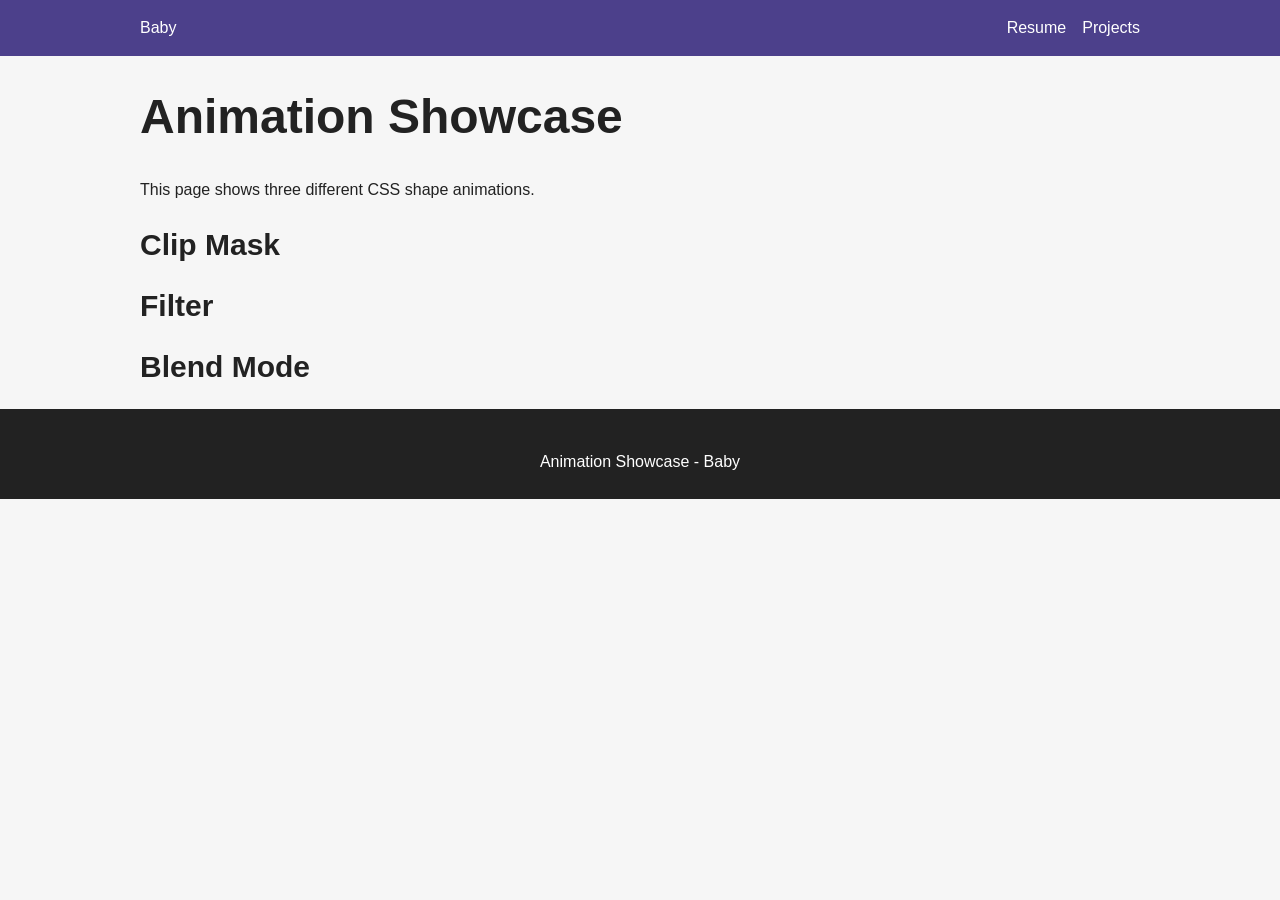
==== animations.html @ 04f2181b "Create animation showcase page" ====
<!DOCTYPE html>
<html lang="en">
<head>
  <meta charset="UTF-8">
  <meta name="viewport"
        content="width=device-width, initial-scale=1.0">
  <title>Animation Showcase | Baby</title>
  <link rel="stylesheet" href="css/styles.css">
</head>

<body>
  <header>
    <nav class="site-nav">
      <div class="content-wrapper">
        <a href="index.html" class="logo">Baby</a>

        <ul>
          <li><a href="resume.html">Resume</a></li>
          <li><a href="projects.html">Projects</a></li>
        </ul>
      </div>
    </nav>
  </header>

  <main class="content-wrapper">
    <h1>Animation Showcase</h1>
    <p>
      This page shows three different CSS
      shape animations.
    </p>

    <section class="animation-grid">
      <div class="animation-card">
        <h2>Clip Mask</h2>
        <div class="animation-shape clip-shape"></div>
      </div>

      <div class="animation-card">
        <h2>Filter</h2>
        <div class="animation-shape filter-shape"></div>
      </div>

      <div class="animation-card">
        <h2>Blend Mode</h2>
        <div class="animation-shape blend-shape"></div>
      </div>
    </section>
  </main>

  <footer>
    <p>Animation Showcase - Baby</p>
  </footer>
</body>
</html>
---- css/styles.css ----
/*
COLOR PALETTE

Dark green    #3c8453
Sandy beige   #bcaa96
Dark gray     #222222
Light gray    #d3d4d6
Off-white     #f6f6f6
*/

/* GLOBAL STYLES 
------------------------------------*/
html {
  box-sizing: border-box;
}

*,
*::before,
*::after {
  box-sizing: inherit;
}

body {
  margin: 0;
  background-color: #f6f6f6;
  color: #222222;
  font-family: Arial, Helvetica, sans-serif;
  font-size: 1rem;
  line-height: 1.5rem;
}

h1,
h2,
h3 {
  line-height: 1.2;
}

h1 {
  font-size: 3rem;
}

h2 {
  font-size: 1.875rem;
}

h3 {
  font-size: 1.375rem;
}

a {
  color: #3c8453;
}
a:hover {
  color: #222222;
}

img {
  max-width: 100%;
  height: auto;
}

.content-wrapper {
  width: 90%;
  max-width: 62.5rem;
  margin-block: 0;
  margin-inline: auto;
}

/* BUTTONS
------------------------------------*/
.btn {
  display: inline-block;
  background-color: #3c8453;
  color: white;
  padding-block: 0.75rem;
  padding-inline: 1.5rem;
  text-decoration: none;
  border-radius: 0.3125rem;
}

/* HOME PAGE
------------------------------------*/
.home {
  background-color: #4c408b;
}

.home-wrapper {
  width: 100%;
}

.home-header {
  background-image:
    linear-gradient(rgba(76, 64, 139, 0.12), rgba(76, 64, 139, 0.12)),
    url("../images/bg-home-office-studio.jpg");

  background-size: cover;
  background-position: center;
  background-repeat: no-repeat;
  min-block-size: 36.25rem;
  padding-block: 0.625rem;
  padding-inline: 0;
}
.home-header .content-wrapper {
  width: 100%;
  max-width: none;
  padding-block: 0;
  padding-inline: 0.3125rem;
}

.home-header h1 {
  color: white;
  font-size: 1.875rem;
  line-height: 1.2;
  margin: 0;
}

.home-header h2 {
  color: white;
  font-size: 1.375rem;
  line-height: 1.2;
  margin: 0;
}

/* ABOUT ME
------------------------------------*/
.home main {
  background-color: #4c408b;
  color: white;
  width: 100%;
  max-width: none;
  padding-block: 2.8125rem;
  padding-inline: 1.25rem;
}

.about-me {
  max-width: 43.75rem;
  margin-block: 0;
  margin-inline: auto;
}
.about-me h2 {
  color: white;
  font-size: 1.625rem;
  margin-block-end: 0.9375rem;
}

.about-me p {
  color: white;
  font-size: 1rem;
  line-height: 1.5;
  margin-block-end: 0.9375rem;
}
.about-me a {
  color: white;
}

.about-me a:hover {
  color: #d3d4d6;
}

/* RESUME HEADER
------------------------------------*/
.resume {
  background-color: #f6f6f6;
}

.resume-header {
  background-color: #bcaa96;
  text-align: center;
  padding-block: 2.8125rem;
  padding-inline: 1.25rem;
}

.resume-header h1 {
  font-size: 3rem;
  margin-block-end: 0.625rem;
}

.resume-header h2 {
  font-size: 1.5625rem;
  margin-block-end: 1.5625rem;
}

.resume main {
  padding-block: 2.5rem;
}
/* RESUME SECTIONS
------------------------------------*/
.resume-section {
  margin-block-end: 2.5rem;
  padding-block-end: 1.875rem;
  border-block-end: 1px solid #d3d4d6;
}

.resume-section h2 {
  color: #3c8453;
  font-size: 1.875rem;
}

/* PROJECTS
------------------------------------*/
:root {
  --project-green: #3c8453;
  --project-border: #d3d4d6;
  --project-background: #ffffff;
  --project-gap: 1.5rem;
}

.projects main.content-wrapper {
  padding-block: 2.5rem;
}

/* Mobile: one column */

.projects .projects {
  display: grid;
  grid-template-columns: minmax(0, 1fr);
  gap: var(--project-gap);
}


.project-item {
  display: grid;
  grid-row: span 3;
  grid-template-rows: subgrid;
  row-gap: 1rem;
  min-width: 0;
  padding: 1.25rem;
  background-color: var(--project-background);
  border: 1px solid var(--project-border);
  border-radius: 0.5rem;
}



.project-item img {
  display: block;
  inline-size: 100%;
  aspect-ratio: 3 / 2;
  object-fit: contain;
  margin: 0;
}

.project-item h3 {
  color: var(--project-green);
  font-size: 1.375rem;
  margin: 0;
}

.project-item p {
  margin: 0;
}

/* Desktop: three columns */
@media screen and (min-width: 48rem) {
  .projects .projects {
    grid-template-columns: repeat(3, minmax(0, 1fr));
  }
}

/* WORK EXPERIENCE
------------------------------------*/
.job {
  margin-block-end: 1.875rem;
}

.job h3 {
  margin-block-end: 0.3125rem;
}

.date {
  color: #555555;
  font-style: italic;
}

/* Education
------------------------------------*/
.education-item {
  margin-block-end: 1.5625rem;
}

.education-item h3 {
  margin-block-end: 0.3125rem;
}

/* FOOTER
------------------------------------*/

footer {
  background-color: #222222;
  color: white;
  text-align: center;
  padding-block: 1.5625rem;
  padding-inline: 1.25rem;
  clear: both;
}

footer p {
  margin-bottom: 0;
}

footer a {
  color: #bcaa96;
  text-decoration: none;
}

footer a:hover {
  color: white;
  text-decoration: underline;
}

/* RESPONSIVE DESIGN
------------------------------------*/
@media screen and (max-width: 37.5rem) {


  .home-header {
    min-block-size: 31.25rem;
  }

  .home h1 {
    font-size: 1.875rem;
  }

  .home-header h2 {
    font-size: 1.1875rem;
  }

  .home main {
    padding-block: 1.875rem;
    padding-inline: 1.25rem;
  }

  .resume-header h1 {
    font-size: 2.25rem;
  }
}
  

/* RESUME PROJECT CARDS
------------------------------------*/
.resume main.content-wrapper {
  max-width: 750px;
}

.resume .project-item {
  float: none;
  width: 100%;
  margin: 0 0 30px;
  padding: 20px;
  border: 1px solid #d3d4d6;
  border-radius: 0;
  background-color: white;
}

.resume .project-item img {
  width: 100%;
  aspect-ratio: 3 / 2;
  object-fit: contain;
}

.project-image-placeholder {
  inline-size: 100%;
  aspect-ratio: 3 / 2;
  background-color: #f0f0f0;
  border: 1px dashed var(--project-border);
}


/* FOOTER SOCIAL MEDIA
------------------------------------*/
footer ul {
  list-style: none;
  padding: 0;
  margin-block: 0;
  margin-block-start: 0.9375rem;
}
footer ul {
  display: flex;
  justify-content: center;
  align-items: center;
  gap: 1rem;
}

footer li {
  display: block;
}

footer li img {
  width: 35px;
  height: 35px;
  object-fit: contain;
}

footer li img:hover {
  opacity: 0.7;
}

/* MOBILE PROJECTS FIX */
@media screen and (max-width: 47.99rem) {
  .projects main.content-wrapper {
    width: 90%;
    max-width: 100%;
    margin-inline: auto;
  }

  .projects .projects {
    grid-template-columns: minmax(0, 1fr);
  }

  .projects .project-item {
    min-width: 0;
    width: 100%;
    overflow-wrap: anywhere;
  }
}
 @media screen and (max-width: 600px) {
  .projects .content-wrapper {
    width: 100%;
    max-width: 100%;
    padding: 15px;
    box-sizing: border-box;
  }

  .projects .resume-section {
    width: 100%;
    box-sizing: border-box;
  }

  .projects .projects {
    display: grid;
    grid-template-columns: minmax(0, 1fr);
  }

  .projects .project-item {
    min-width: 0;
  }

  .projects footer p {
    overflow-wrap: anywhere;
    padding: 0 15px;
  }
}

/* NAVIGATION BAR
------------------------------------*/
:root {
  --nav-background: #4c408b;
  --nav-text: #ffffff;
  --nav-button: #3c8453;
}

.site-nav {
  background-color: var(--nav-background);
  padding-block: 1rem;
}

.site-nav .content-wrapper {
  display: flex;
  flex-direction: column;
  align-items: center;
  gap: 1rem;
}

.site-nav ul {
  display: flex;
  flex-wrap: wrap;
  justify-content: center;
  align-items: center;
  gap: 1rem;
  list-style: none;
  margin: 0;
  padding: 0;
}

.site-nav a {
  color: var(--nav-text);
  text-decoration: none;
}

.site-nav a:hover,
.site-nav a:focus-visible,
.site-nav .active {
  text-decoration: underline;
}


.site-nav .contact-button {
  anchor-name: --contact-button;
  display: inline-block;
  background-color: #3c8453;
  color: white;
  padding-block: 0.75rem;
  padding-inline: 1.25rem;
  border: none;
  border-radius: 0.3125rem;
  font: inherit;
  cursor: pointer;
}

/* DESKTOP NAVIGATION */
@media screen and (min-width: 48rem) {
  .site-nav .content-wrapper {
    flex-direction: row;
    justify-content: space-between;
  }
}

/* CONTACT POPOVER
------------------------------------*/
#contact-popover {
  position: fixed;
  position-anchor: --contact-button;
  position-area: bottom span-left;
  position-try-fallbacks: flip-block, flip-inline;

  margin: 0;
  padding: 1rem;
  box-sizing: border-box;

  inline-size: min(100vi, max(33vi, 26rem));
  max-inline-size: none;

  background-color: #ffffff;
  color: #222222;
  border: 2px solid #4c408b;
  border-radius: 1rem 1rem 1rem 0;
  box-shadow: 0 0.5rem 1.5rem rgb(0 0 0 / 20%);

  container-type: inline-size;
  resize: horizontal;
  overflow: auto;
  direction: rtl;
}

#contact-popover::backdrop {
  background-color: rgb(0 0 0 / 60%);
}

.contact-card {
  direction: ltr;
  display: grid;
  grid-template-columns: minmax(0, 1fr);
  gap: 1rem;
  position: relative;
  padding-block-start: 2rem;
}

.contact-photo {
  display: block;
  inline-size: 100%;
  block-size: 12rem;
  object-fit: cover;
  object-position: center;
  border-radius: 0.5rem;
}

.contact-info {
  min-inline-size: 0;
  overflow-wrap: anywhere;
}

.contact-info h2 {
  color: #4c408b;
  font-size: 1.5rem;
  margin-block: 0 0.5rem;
}

.contact-info p {
  font-size: 0.875rem;
  line-height: 1.5;
}

.close-button {
  position: absolute;
  inset-block-start: 0;
  inset-inline-end: 0;
  background-color: #3c8453;
  color: white;
  border: none;
  border-radius: 0.25rem;
  padding: 0.25rem 0.65rem;
  cursor: pointer;
}

/* SMALL: Under 24rem */
@container (width < 24rem) {
  .contact-card {
    grid-template-columns: minmax(0, 1fr);
  }

  .contact-bio {
    display: block;
  }
}

/* MEDIUM: 24rem to 28rem */
@container (24rem <= width < 28rem) {
  .contact-card {
    grid-template-columns: repeat(2, minmax(0, 1fr));
  }

  .contact-bio {
    display: none;
  }
}

/* LARGE: 28rem and wider */
@container (min-width: 28rem) {
  .contact-card {
    display: grid;
    grid-template-columns: 40% minmax(0, 1fr);
  }

  .contact-photo {
    width: 100%;
    height: 100%;
    object-fit: cover;
  }

  .contact-bio {
    display: block;
  }
}

/* Assignment 3B - Button Hover Animations */

.contact-button,
.close-button {
  transition:
    transform 0.3s ease,
    background-color 0.3s ease,
    box-shadow 0.3s ease;
}

.contact-button:hover,
.close-button:hover {
  transform: translateY(-3px);
  box-shadow: 0 0.25rem 0.5rem rgb(0 0 0 / 15%);
}

.contact-button:active,
.close-button:active {
  transform: translateY(0);
}

@media (prefers-reduced-motion: reduce) {
  .contact-button,
  .close-button {
    transition: none;
  }
}


/* Assignment 3B - Navigation Hover Animations */

.site-nav a {
  display: inline-block;
  transition:
    color 0.3s ease,
    transform 0.3s ease;
}

.site-nav a:hover {
  color: #d3d4d6;
  transform: translateY(-3px);
}

@media (prefers-reduced-motion: reduce) {
  .site-nav a {
    transition: none;
  }
}


/* Assignment 3B - Logotype Animation */

@keyframes logo-appear {
  from {
    opacity: 0;
    transform: translateY(-20px);
  }

  to {
    opacity: 1;
    transform: translateY(0);
  }
}

.site-nav .logo {
  animation: logo-appear 1.2s ease-out both;
}

@media (prefers-reduced-motion: reduce) {
  .site-nav .logo {
    animation: none;
  }
}
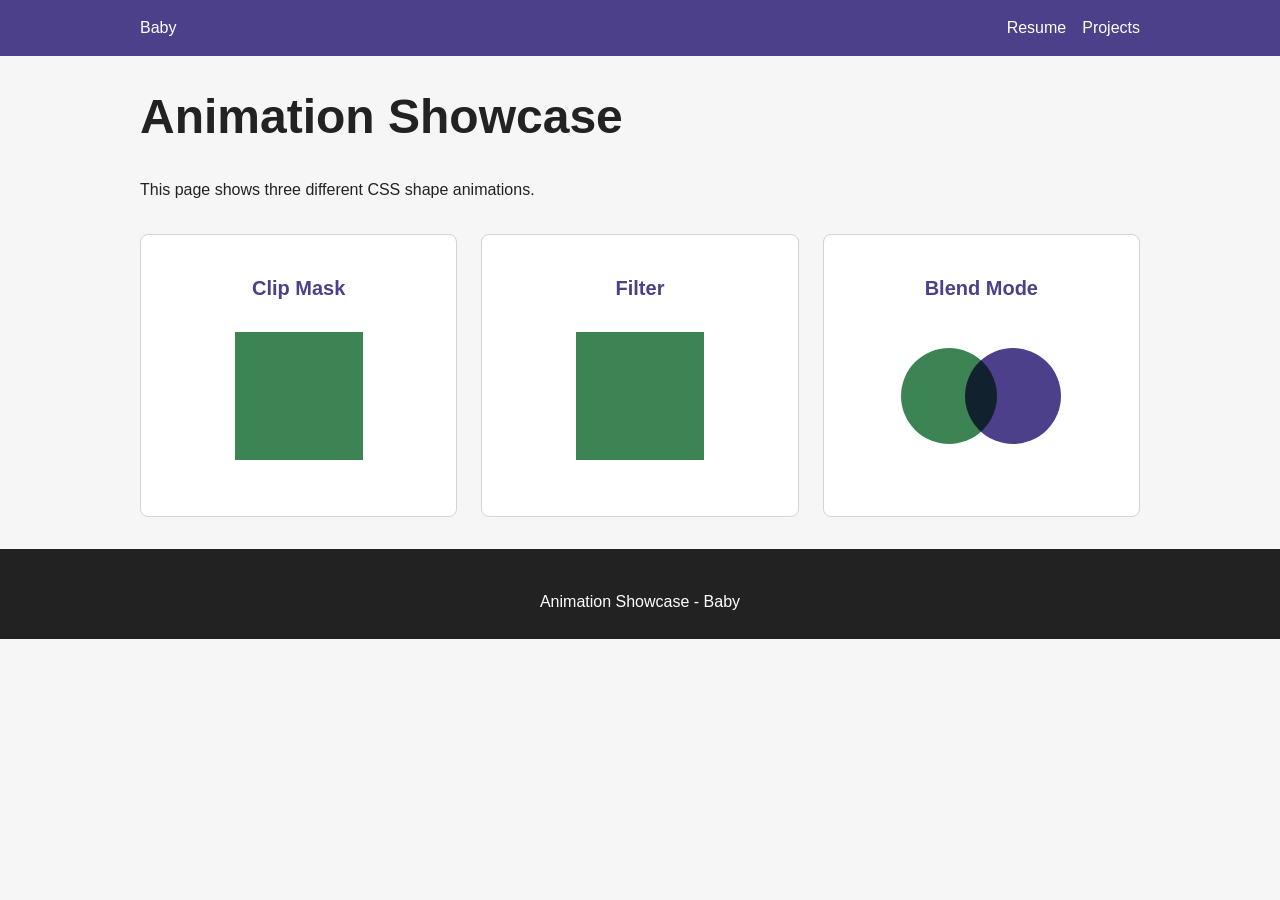
==== commit e11cb48a: "Add blend mode shape animation" ====
--- a/animations.html
+++ b/animations.html
@@ -43,7 +43,10 @@
 
       <div class="animation-card">
         <h2>Blend Mode</h2>
-        <div class="animation-shape blend-shape"></div>
+         <div class="blend-container">
+      <div class="blend-circle blend-circle-one"></div>
+      <div class="blend-circle blend-circle-two"></div>
+      </div>
       </div>
     </section>
   </main>
--- a/css/styles.css
+++ b/css/styles.css
@@ -695,3 +695,144 @@
     animation: none;
   }
 }
+
+
+/* Assignment 3B - Animation Showcase */
+
+.animation-grid {
+  display: grid;
+  grid-template-columns: 1fr;
+  gap: 1.5rem;
+  margin-block: 2rem;
+}
+
+.animation-card {
+  background-color: white;
+  border: 1px solid #d3d4d6;
+  border-radius: 0.5rem;
+  padding: 1.5rem;
+  text-align: center;
+}
+
+.animation-card h2 {
+  color: #4c408b;
+  font-size: 1.25rem;
+}
+
+.animation-shape {
+  inline-size: 8rem;
+  block-size: 8rem;
+  margin-inline: auto;
+  margin-block: 2rem;
+  background-color: #3c8453;
+}
+
+@media screen and (min-width: 48rem) {
+  .animation-grid {
+    grid-template-columns: repeat(3, minmax(0, 1fr));
+  }
+}
+
+/* Assignment 3B - Clip Mask Animation */
+
+@keyframes clip-animation {
+  0%, 100% {
+    clip-path: inset(0);
+  }
+
+  50% {
+    clip-path: circle(50% at center);
+  }
+}
+
+.clip-shape {
+  animation: clip-animation 3s ease-in-out infinite;
+}
+
+@media (prefers-reduced-motion: reduce) {
+  .clip-shape {
+    animation: none;
+  }
+}
+
+/* Assignment 3B - Filter Animation */
+
+@keyframes filter-animation {
+  0%, 100% {
+    filter: blur(0) brightness(1);
+    transform: scale(1);
+  }
+
+  50% {
+    filter: blur(3px) brightness(1.5);
+    transform: scale(1.1);
+  }
+}
+
+.filter-shape {
+  animation: filter-animation 3s ease-in-out infinite;
+}
+
+@media (prefers-reduced-motion: reduce) {
+  .filter-shape {
+    animation: none;
+  }
+}
+
+/* Assignment 3B - Blend Mode Animation */
+
+.blend-container {
+  position: relative;
+  inline-size: 10rem;
+  block-size: 8rem;
+  margin: 2rem auto;
+  isolation: isolate;
+}
+
+.blend-circle {
+  position: absolute;
+  inline-size: 6rem;
+  block-size: 6rem;
+  border-radius: 50%;
+  inset-block-start: 1rem;
+  mix-blend-mode: multiply;
+}
+
+.blend-circle-one {
+  background-color: #3c8453;
+  inset-inline-start: 0;
+  animation: blend-move-one 3s ease-in-out infinite alternate;
+}
+
+.blend-circle-two {
+  background-color: #4c408b;
+  inset-inline-end: 0;
+  animation: blend-move-two 3s ease-in-out infinite alternate;
+}
+
+@keyframes blend-move-one {
+  from {
+    transform: translateX(0);
+  }
+
+  to {
+    transform: translateX(2rem);
+  }
+}
+
+@keyframes blend-move-two {
+  from {
+    transform: translateX(0);
+  }
+
+  to {
+    transform: translateX(-2rem);
+  }
+}
+
+@media (prefers-reduced-motion: reduce) {
+  .blend-circle-one,
+  .blend-circle-two {
+    animation: none;
+  }
+}
